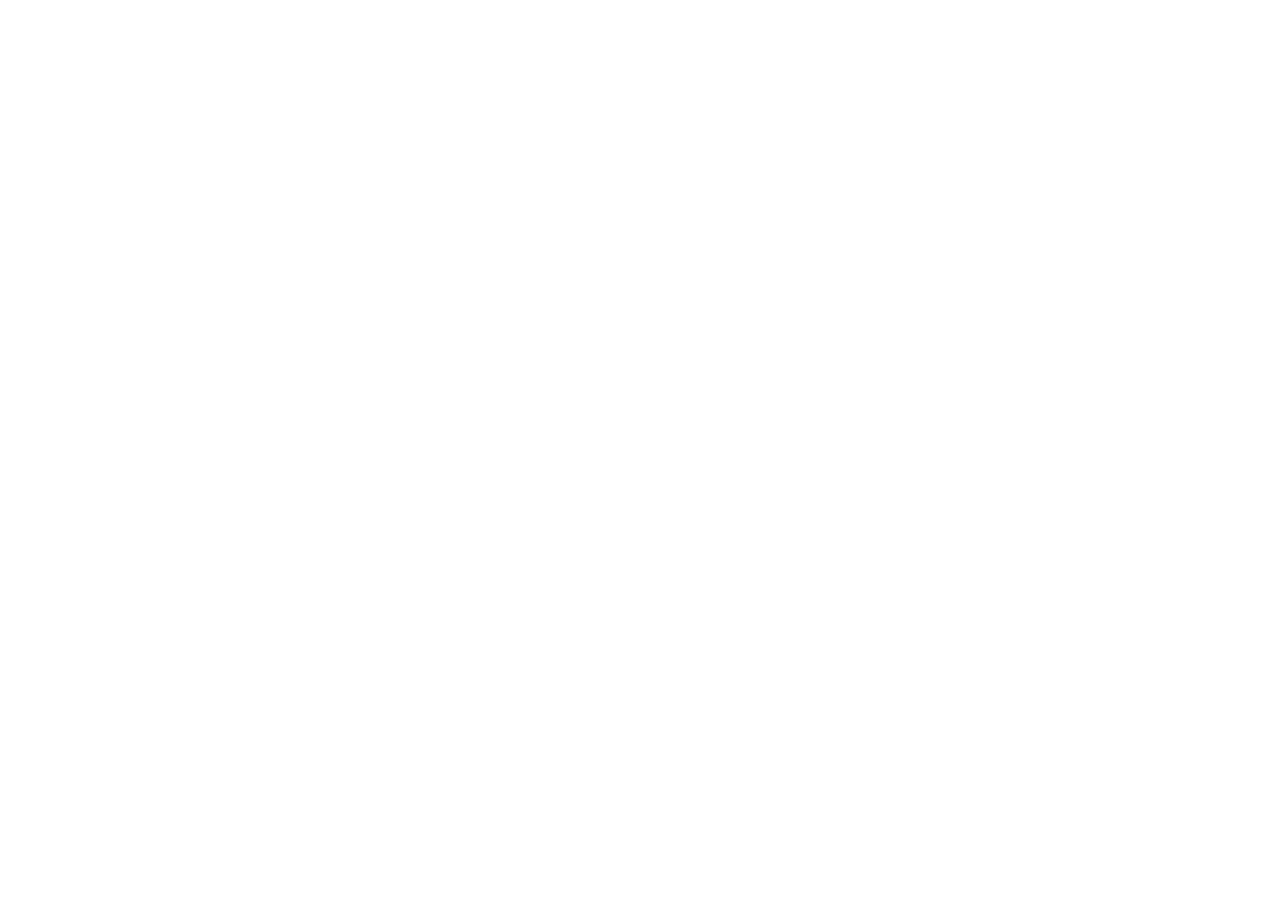
==== index.html @ 9579369c "criando a pagina princiapal" ====
<!DOCTYPE html>
<html lang="PT-BR">
<head>
    <meta charset="UTF-8">
    <meta name="viewport" content="width=device-width, initial-scale=1.0">
    <link rel="shortcut icon" href="favicon.ico" type="image/x-icon">
    <title>Projetos Redes Sociais</title>
</head>
<body>
    
</body>
</html>
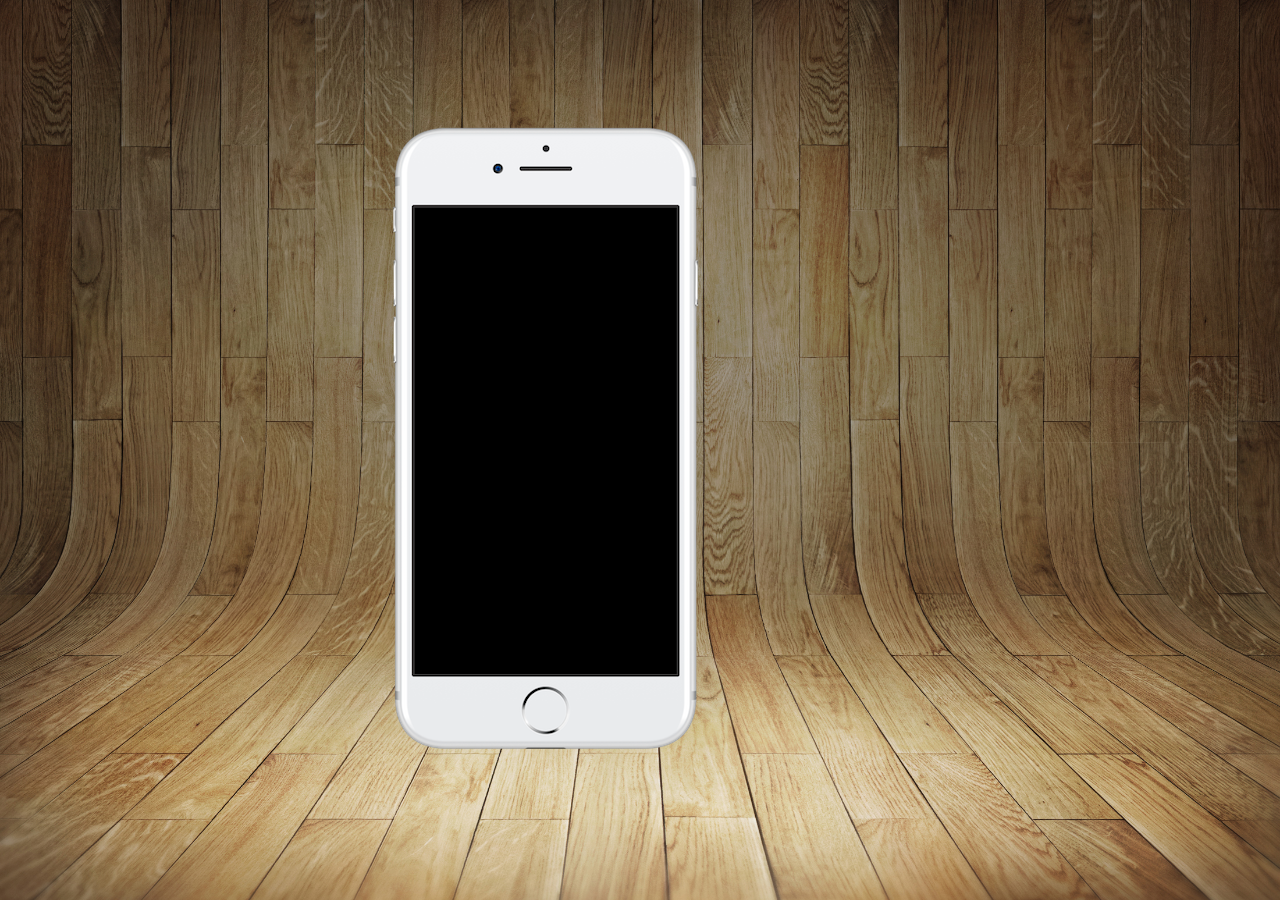
==== commit 17ecb5d6: "subindo atualizaçao do projeto social" ====
--- a/index.html
+++ b/index.html
@@ -5,8 +5,16 @@
     <meta name="viewport" content="width=device-width, initial-scale=1.0">
     <link rel="shortcut icon" href="favicon.ico" type="image/x-icon">
     <title>Projetos Redes Sociais</title>
+    <link rel="stylesheet" href="estilos/style.css">
 </head>
 <body>
-    
+    <main>
+        <section id="telefone">
+
+        </section>
+        <section id="redes-sociais">
+
+        </section>
+    </main>
 </body>
 </html>--- a/estilos/style.css
+++ b/estilos/style.css
@@ -0,0 +1,35 @@
+@charset "UTF-8";
+
+* {
+    margin: 0;
+    padding: 0;
+    font-family: Arial, Helvetica, sans-serif;
+}
+
+html, body {
+    height: 100vh;
+    width: 100vw;
+    background-color: black;
+}
+
+body {
+    background: url('../imagens/fundo-madeira.jpg') no-repeat top center;/* Os ultimos parametros sao para nao repitir e alinahr no topo ao centro. */
+    background-size: cover;/* o fundo cobrira a tela inteira.*/
+    background-attachment: fixed;/* a pagina ficara fixa sem rolagem.*/
+}
+
+main {
+   height: 100vh;
+   position: relative;  
+}
+
+section#telefone {
+    position: absolute;
+    transform: translate(-50%, -50%);
+    left: 50%;
+    top: 50%;
+
+    height: 650px;
+    width: 500px;   
+    background: url('../imagens/frame-iphone.png') no-repeat;
+}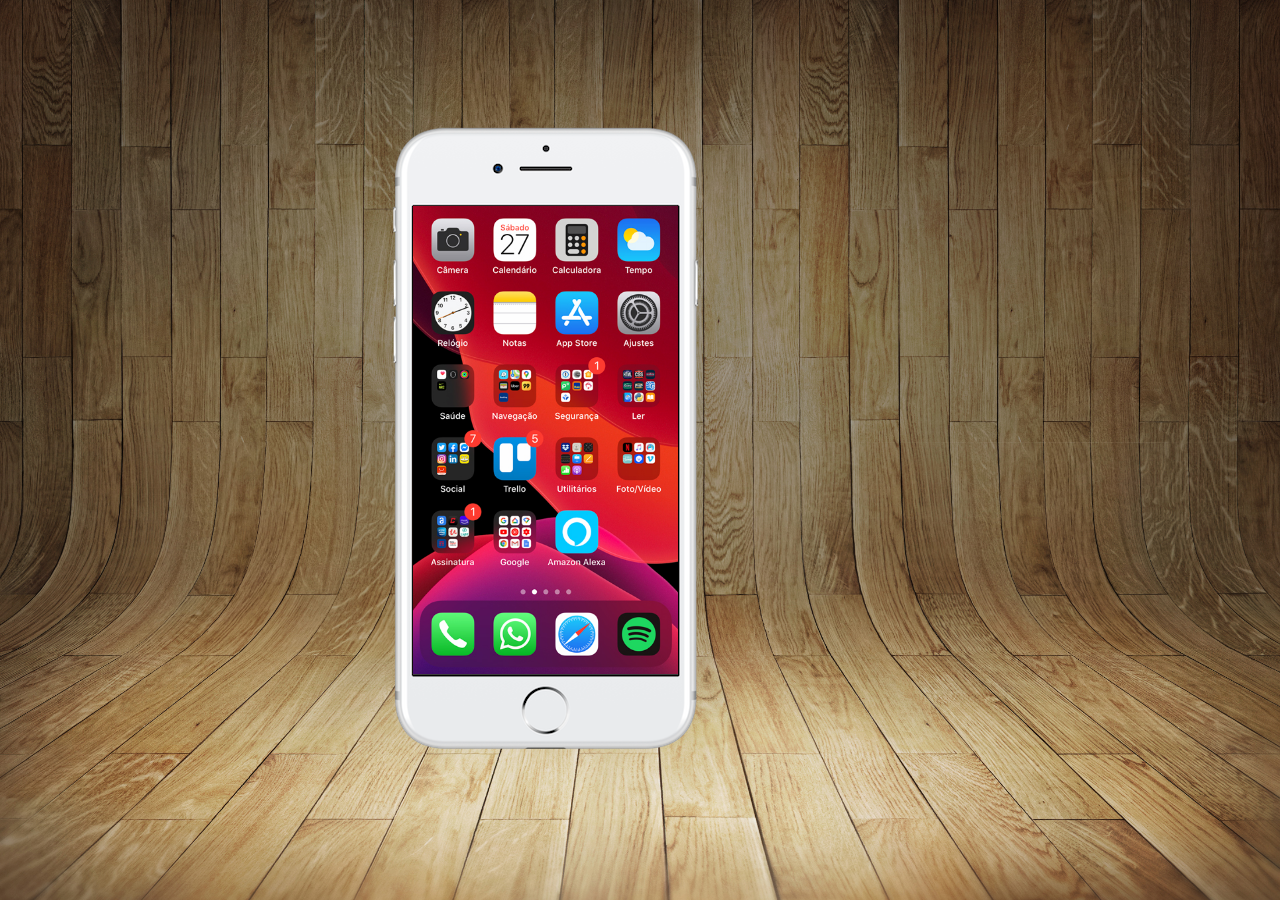
==== commit a3fd5f7a: "criando o home e adicionando a tela do ceelular" ====
--- a/index.html
+++ b/index.html
@@ -10,7 +10,7 @@
 <body>
     <main>
         <section id="telefone">
-
+            <iframe src="home.html" name="tela" id="tela" frameborder="0"></iframe>
         </section>
         <section id="redes-sociais">
 
--- a/estilos/style.css
+++ b/estilos/style.css
@@ -32,4 +32,12 @@
     height: 650px;
     width: 500px;   
     background: url('../imagens/frame-iphone.png') no-repeat;
+}
+
+iframe#tela {
+  position: relative;
+  top: 81px;
+  left: 23px;
+  width: 265px;
+  height: 468px;
 }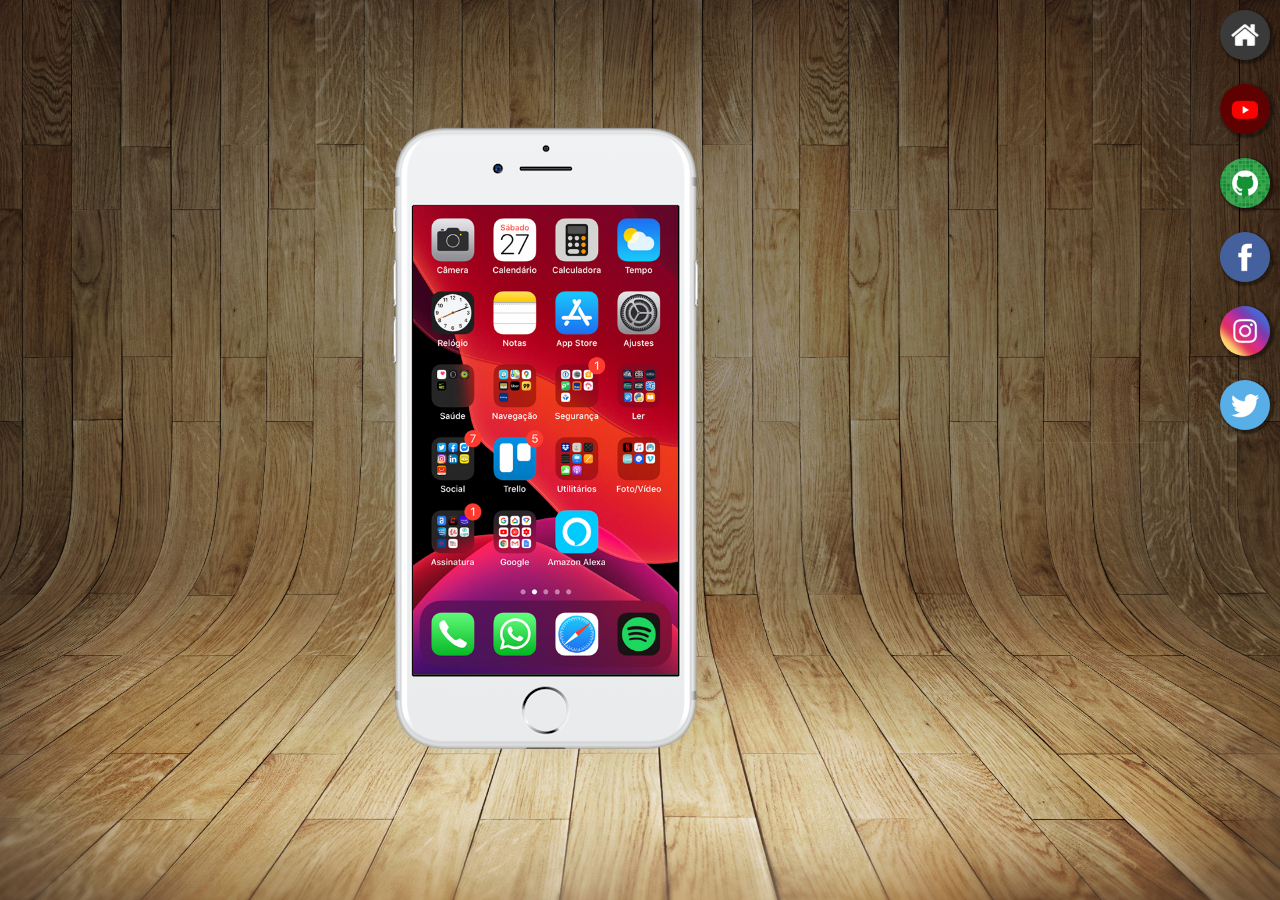
==== commit becb643c: "atualizando projeto-social" ====
--- a/index.html
+++ b/index.html
@@ -10,10 +10,18 @@
 <body>
     <main>
         <section id="telefone">
-            <iframe src="home.html" name="tela" id="tela" frameborder="0"></iframe>
+            <iframe src="home.html" name="tela" id="tela" frameborder="0">
+                Seu navegador nao  compativel com esse recurso.
+            </iframe>
         </section>
         <section id="redes-sociais">
-
+            <a href="#" target="tela"><img src="imagens/logo-home.jpg" alt=""></a><br>
+            <a href="#"><img src="imagens/logo-youtube.jpg" alt=""></a><br>
+            <a href="#" target="tela"><img src="imagens/logo-github.jpg" alt=""></a><br>
+            <a href="#" target="tela"><img src="imagens/logo-facebook.jpg" alt=""></a><br>
+            <a href="#" target="tela"><img src="imagens/logo-instagram.jpg" alt=""></a><br>
+            <a href="#" target="tela"><img src="imagens/logo-twitter.jpg" alt=""></a><br>
+           
         </section>
     </main>
 </body>
--- a/estilos/style.css
+++ b/estilos/style.css
@@ -40,4 +40,24 @@
   left: 23px;
   width: 265px;
   height: 468px;
-}+}
+
+section#redes-sociais {
+    text-align: right;
+}
+
+
+section#redes-sociais img {
+    width: 50px;
+    margin: 10px;
+    border-radius: 50%;
+    box-shadow: 2px 2px 2px 2px rgba(0, 0, 0, 0.394);
+    box-sizing: border-box;/* essa propriedade faz com que a borda faça parte da caixa isso ajuda a menter as animaçoes quando o mause passar emcima e nao afastar a outra caixa.*/
+}
+
+section#redes-sociais img:hover {
+    border: 2px solid rgba(255, 255, 255, 0.587);
+    transform: translate(-3px, -3px);
+    box-shadow: 5px 5px 10px rgba(0, 0, 0, 0.605);
+    transition: .3s;
+}
